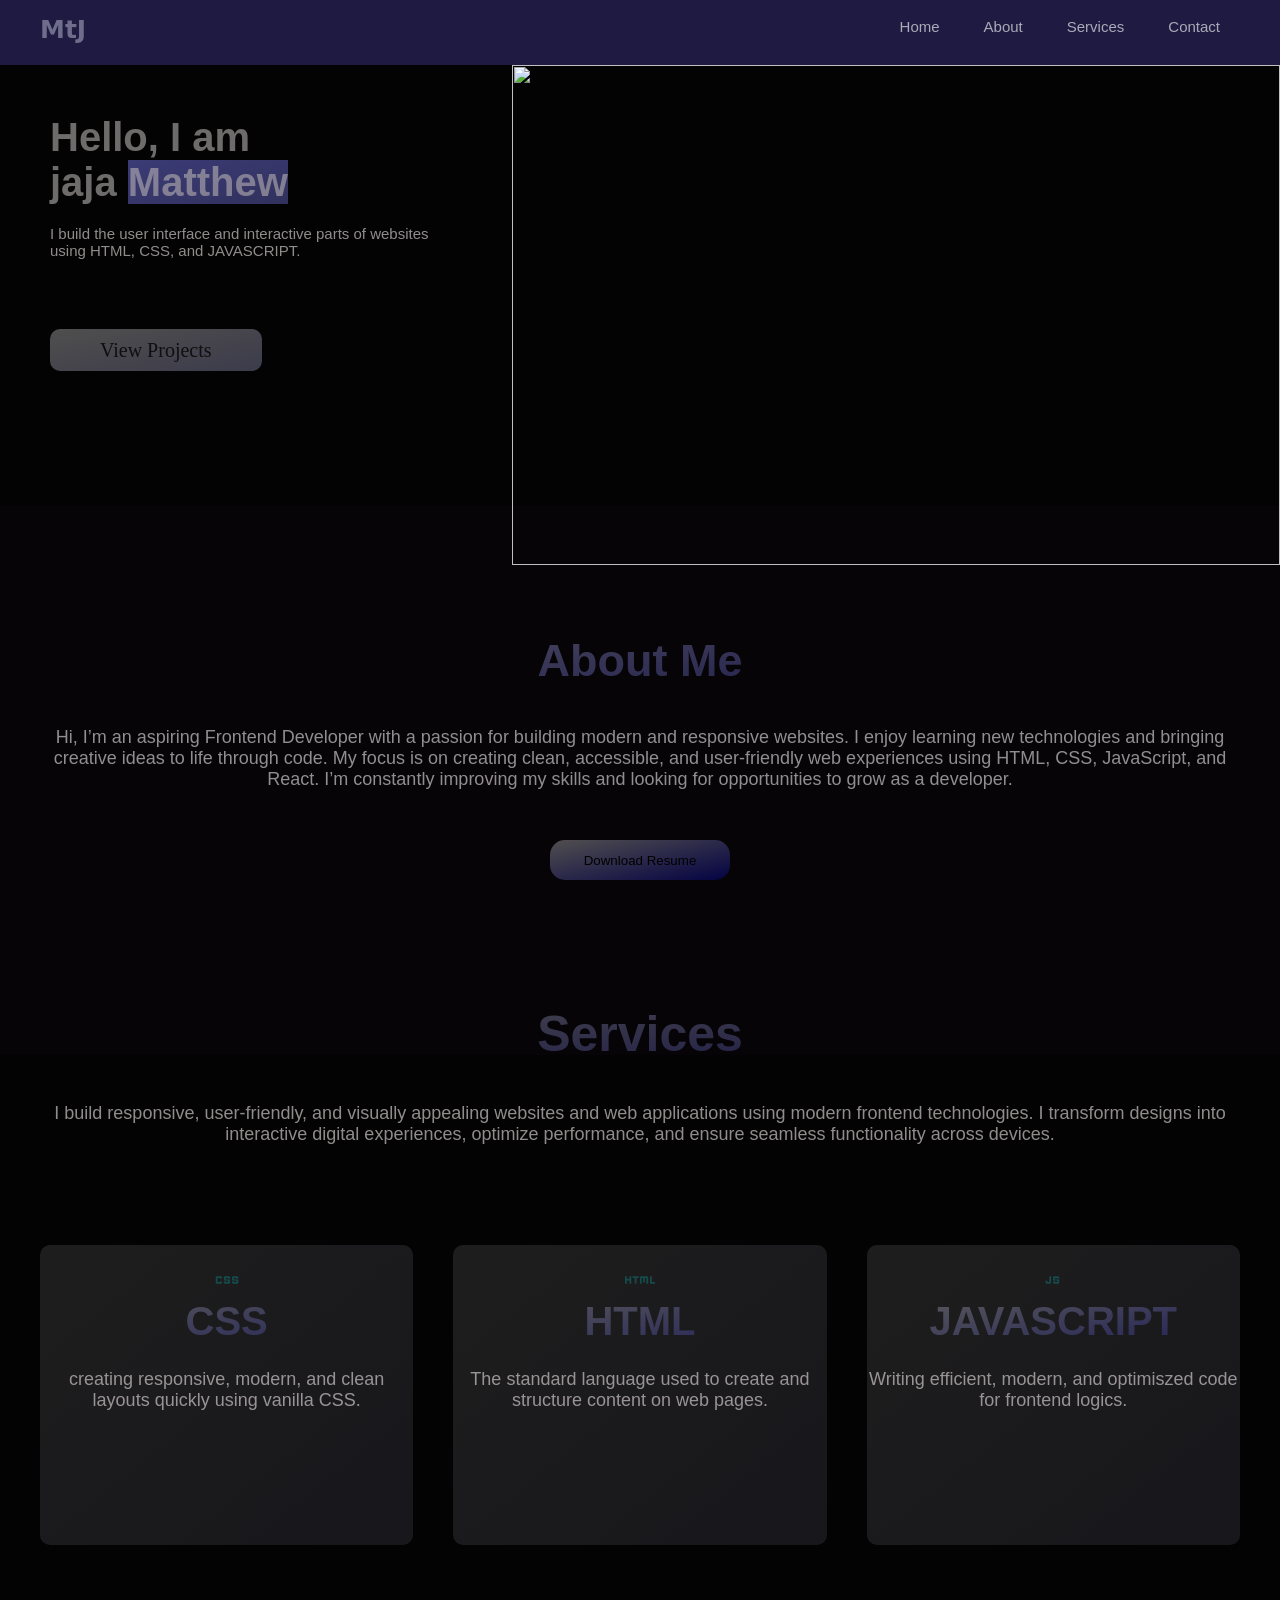
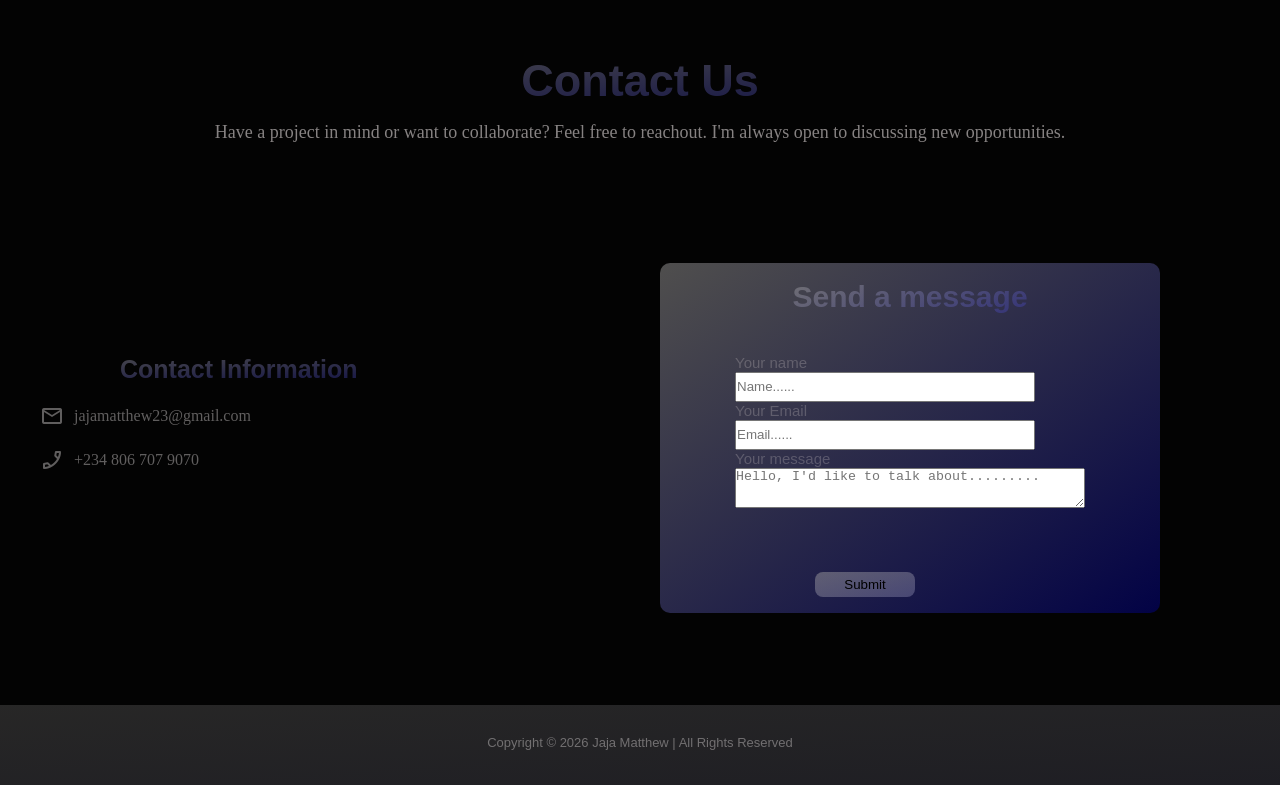
==== index.html @ aedc5467 "first commit" ====
<!DOCTYPE html>
<html lang="en">
<head>
    <meta charset="UTF-8">
    <meta name="viewport" content="width=device-width, initial-scale=1.0">
    <link rel="stylesheet" href="https://cdnjs.cloudflare.com/ajax/libs/font-awesome/7.0.1/css/all.min.css" integrity="sha512-2SwdPD6INVrV/lHTZbO2nodKhrnDdJK9/kg2XD1r9uGqPo1cUbujc+IYdlYdEErWNu69gVcYgdxlmVmzTWnetw==" crossorigin="anonymous" referrerpolicy="no-referrer" />
    <link rel="stylesheet" href="https://fonts.googleapis.com/css2?family=Material+Symbols+Outlined:opsz,wght,FILL,GRAD@20..48,100..700,0..1,-50..200" />
    <link rel="stylesheet" href="style.css">
    <title>Document</title>
</head>
<body>

    <nav id="general-nav-container">

        <div class="nav-container">

            <div class="logo-icon">
                <h1>MtJ</h1>
            </div>

            <div class="nav-links">
                <a href="#section-1">Home</a>
                <a href="#section-2">About</a>
                <a href="#section-3">Services</a>
                <a href="#section-4">Contact</a>
            </div>



        </div>
    
    </nav>

    <section id="section-1">

        <div class="section-1-container">

            <div class="section-1-description">
              
                <h2>Hello, I am <br>jaja <span>Matthew</span></h2>
                <p>I build the user interface and interactive parts of websites using HTML, CSS, and JAVASCRIPT.</p>

                 <a href="viewprojects.html">View Projects</a>
              
            </div>
            
            
            
            
            
            
            
            
            <div class="section-1-img-container">
                <img src="https://images.unsplash.com/photo-1607706189992-eae578626c86?w=600&auto=format&fit=crop&q=60&ixlib=rb-4.1.0&ixid=M3wxMjA3fDB8MHxzZWFyY2h8N3x8ZnJvbnRlbmQlMjBpbWFnZXMlMjBmb3IlMjBodG1sJTIwYW5kJTIwY3NzJTIwYW5kJTIwamF2YXNjcmlwdHxlbnwwfHwwfHx8MA%3D%3D" alt="" class="section-1-img">
            </div>
        
        </div>






    </section>

     <section id="section-2">

        <div class="section-2-container">

            

            <div class="overlay">
                <div class="overlay-about">
                      <h1>About Me</h1>
                     <p>Hi, I’m an aspiring Frontend Developer with a passion for building modern and responsive websites. I enjoy learning new technologies and bringing creative ideas to life through code. My focus is on creating clean, accessible, and user-friendly web experiences using HTML, CSS, JavaScript, and React. I’m constantly improving my skills and looking for opportunities to grow as a developer.</p>
                     <button>Download Resume<i class="fa-solid fa-download" style="color: black;"></i></button>
                </div>

                


            </div>

        </div>




    </section>

    <section id="section-3">

        <div class="section-3-container">

            <div class="section-3-description">
                <h3>Services</h3>
                <p>I build responsive, user-friendly, and visually appealing websites and web applications using modern frontend technologies. I transform designs into interactive digital experiences, optimize performance, and ensure seamless functionality across devices.</p>
            </div>

         <div class="section-3-all-card-container">

            <div class="section-3-css">
               <span class="material-symbols-outlined">
                    css
                </span>
               <h4>CSS</h4>
               <p>creating responsive, modern, and clean layouts quickly using vanilla CSS.</p>
            </div>

            <div class="section-3-css">
               <span class="material-symbols-outlined">
                        html
                </span>
               <h4>HTML</h4>
               <p>The standard language used to create and structure content on web pages.</p>
            </div>

            <div class="section-3-css">
               <span class="material-symbols-outlined">
                    javascript
                </span>
               <h4>JAVASCRIPT</h4>
                <p>Writing efficient, modern, and optimiszed code for frontend logics. </p>
            </div>


         </div>




        </div>

    </section>

    <section id="section-4">

        <div class="section-4-all-container">


            <div class="section-4-division-1">
                <h5><span>Contact</span> Us</h5>
                <p>Have a project in mind or want to collaborate? Feel free to reachout. I'm always open to discussing new opportunities.</p>
            </div>

            <div class="section-4-division-2">

                <div class="all-contact-info">

                     <div class="contact-info">
                        <h1>Contact Information</h1>
                       <div class="email-div">
                         <span class="material-symbols-outlined">
                            mail
                        </span><a href="mailto:jajamatthew23@gmail.com">jajamatthew23@gmail.com</a>
                       </div>
                       <div class="email-div">
                         <span class="material-symbols-outlined">
                            phone_enabled
                        </span><a href="tel:+2348067079070">+234 806 707 9070</a>
                       </div>

                    </div>
                </div>

                <div class="all-form-container">

                   <div class="form-container">
                            <h2>Send a message</h2>
                        <form>
                           <div>
                             <label for="name">Your name</label><br>
                            <input type="text" id="name" placeholder="Name......">
                           </div>

                           <div>
                            
                             <label for="email">Your Email</label><br>
                             <input type="email" id="email" placeholder="Email......">
                           </div>
                    

                            <div>
                                 <label for="message">Your message</label><br>
                                <textarea name="message" id="message" placeholder="Hello, I'd like to talk about........."></textarea>
                            </div>
                    
                            <button type="submit">Submit</button>
                
                        </form>
                    </div>

                </div>
            
            </div>


        </div>

            



    </section>

    <footer id="section-5">
        <h1>Copyright &copy; 2026 Jaja Matthew | All Rights Reserved</h1>


    </footer>
    
</body>
</html>
---- style.css ----
*{
    margin: 0px;
    padding: 0px;
    box-sizing: border-box;
}


@import url('https://fonts.googleapis.com/css2?family=Creepster&display=swap');
@import url('https://fonts.googleapis.com/css2?family=Roboto:ital,wght@0,100..900;1,100..900&display=swap');


body{
     background-color:rgba(0, 0, 0, 0.989);
}

#general-nav-container{
    width:100%;
    height: 65px;
    background-color: rgba(54, 46, 115, 0.555);
    position: fixed;
    
    
}





.nav-container{
    display: flex;
    justify-content: space-between;
    align-items: center;
    padding-left: 40px;
    padding-right: 40px;
    padding-top: 10px;
}

.nav-container h1{
    font-size: 25px;
    font-weight: 800;
    font-family: "Creepster", system-ui;
    padding-top: 5px;
    color: rgba(119, 119, 147, 0.909);
    
    
}



.nav-links a{
   font-size: 15px; 
   font-weight: 548;
    font-family: "Roboto", sans-serif;
   padding: 20px;
   text-decoration: none;
    color:rgba(255, 255, 255, 0.626);
    cursor: pointer;

}

.nav-links a:hover{
    background-color:  rgba(96, 96, 121, 0.292) ;
    padding: 8px 20px;
    border-radius: 10px;
    color: rgba(0, 0, 0, 0.452);
}

#section-1{
    height: 505px;
}

.section-1-container{
    display: flex;
    justify-content: space-between;
    padding-top: 65px;
    

}

.section-1-description{
    width: 40%;
    padding:50px ;
}



.section-1-img-container{
    width: 60%;
    
}

.section-1-img{
    width: 100%;
    height: 500px;
}

.section-1-description h2{
    font-size: 40px;
    font-weight: 600;
     font-family: "Roboto", sans-serif;
    padding-bottom: 20px;
    color:rgba(185, 181, 181, 0.587);
}

.section-1-description span{
    background: linear-gradient(to bottom right, rgb(59, 59, 118), rgba(26, 25, 25, 0.763));
    background-size: 400% 400%;
    animation: gradientMove 2s ease infinite;
}
@keyframes gradientMove {
    0%{
        background-position: 0% 50%;
    }
    50%{
        background-position: 100% 50%;
    }
    100%{
        background-position: 0% 50%;
    }
}
.section-1-description p{
    font-size: 15px;
     font-family: "Roboto", sans-serif;
    color:rgba(206, 200, 200, 0.701);
    padding-bottom: 80px;
}

.section-1-description a{
    padding: 10px 50px;
    font-size: 20px;
    text-decoration: none;
    border-radius: 10px;
    background: linear-gradient(to bottom right,  rgba(168, 166, 164, 0.463), rgba(0, 0, 255, 0.265));
    color: rgba(14, 13, 13, 0.957);
    cursor: pointer;
    background-size: 400% 400%;
    animation: gradientMove 2s ease infinite;
    
}
@keyframes gradientMove {
    0%{
        background-position: 0% 50%;
    }
    50%{
        background-position: 100% 50%;
    }
    100%{
        background-position: 0% 50%;
    }
}




#section-2{
    height: 500px;
}



.section-2-container{
    background-color: black;
    min-height: 550px;
    width: 100%;
    background-size: cover;
    background-position: center;
    
    
}

.overlay{
    background:rgba(19, 13, 24, 0.329);
    height: 550px;

    
    
}

.overlay-about{
    text-align: center;
    padding: 40px;
}





.overlay h1{
    font-size: 45px;
    font-weight: 600;
     font-family: "Lobster Two", sans-serif;
     padding-top: 90px;
     padding-bottom:40px ;
    background: linear-gradient(to bottom right,  rgba(168, 166, 164, 0.683), rgba(0, 0, 255, 0.226));
     -webkit-background-clip: text;
     -webkit-text-fill-color: transparent;
     background-clip: text;
     color: transparent;
     
    
    
    
}

.overlay p{
   font-size: 18px;
   padding-bottom: 50px;
  color:rgba(206, 200, 200, 0.701);
    font-family: "Roboto", sans-serif;
    
}

.overlay button{
    height: 40px;
    width: 180px;
    border: none;
    border-radius: 15px;
    background: linear-gradient(to bottom right,  rgba(168, 166, 164, 0.463), rgba(0, 0, 255, 0.244));
    cursor: pointer;
    

}

.overlay-description{
    display: flex;
    justify-content: center;
    gap: 4px;
    width: 600px;
    height: 100px;
    background-color: rgba(32, 32, 32, 0.566);
    color: rgba(104, 99, 99, 0.792);
    margin-top: 150px ;
    margin-left: 40px;
    margin-right: 40px;
    border-radius: 10px;
    padding: 20px;
    
}

.overlay-description h2{
    font-family: "Roboto", sans-serif;

}

#section-3{
      color: rgba(154, 154, 159, 0.466);
      height: 650px;
}


.section-3-container{
    display: flex;
    flex-direction: column;
    gap: 60px;

}

.section-3-description{
    text-align: center;
    
}

.section-3-description h3{
    
    font-size: 50px;
    font-weight: 600;
     font-family: "Lobster Two", sans-serif;
     padding-bottom:40px ;
     background: linear-gradient(to bottom right,  rgba(168, 166, 164, 0.463), rgba(0, 0, 255, 0.24));
     -webkit-background-clip: text;
     -webkit-text-fill-color: transparent;
     background-clip: text;
     color: transparent;
     
}

.section-3-description p{
      font-size: 18px;
   padding-bottom: 50px;
 color:rgba(206, 200, 200, 0.701);
    font-family: "Roboto", sans-serif;
    padding: 0px 20px 40px;
}


.section-3-all-card-container{
    display: flex;
    justify-content: space-between;
    gap: 40px;
    padding-left: 40px;
    padding-right: 40px;
    
    
}

.section-3-css{
    width: 400px;
    height: 300px;
    background: linear-gradient(to bottom right,  rgba(137, 136, 135, 0.201), rgba(0, 0, 255, 0.078));
    text-align: center;
    border-radius: 10px;
    background-size: 400% 400%;
    animation: gradientMove 4s ease infinite;
}
@keyframes gradientMove {
    0%{
        background-position: 0% 50%;
    }
    50%{
        background-position: 100% 50%;
    }
    100%{
        background-position: 0% 50%;
    }
}




.section-3-css .material-symbols-outlined{
    font-size: 30px;
    color: rgba(0, 255, 255, 0.208);
    padding-top: 20px;
}

.section-3-css h4{
    font-size: 40px;
    font-weight: 800;
     font-family: "Lobster Two", sans-serif;
     padding-bottom: 25px;
     background: linear-gradient(to bottom right,  rgba(168, 166, 164, 0.463), rgba(0, 0, 255, 0.263));
     -webkit-background-clip: text;
     -webkit-text-fill-color: transparent;
     background-clip: text;
     color: transparent;
     
}

.section-3-css p{
    font-size:18px;
   color:rgba(206, 200, 200, 0.701);
     font-family: "Lobster Two", sans-serif;
}

#section-4{
    height: 650px;
     color:rgba(206, 200, 200, 0.701);
}

.section-4-all-container{
    display: flex;
    flex-direction: column;
    gap: 70px;
}

.section-4-division-1{
    text-align: center;
}

.section-4-division-1 h5{
    font-size: 45px;
    font-weight: 700;
    padding-bottom: 15px;
     font-family: "Lobster Two", sans-serif;
      background: linear-gradient(to bottom right,  rgba(168, 166, 164, 0.463), rgba(0, 0, 255, 0.263));
     -webkit-background-clip: text;
     -webkit-text-fill-color: transparent;
     background-clip: text;
     color: transparent;
     
}

.section-4-division-1 p{
    font-size: 18px;
     color:rgba(206, 200, 200, 0.648);
}

.section-4-division-2{
    display: flex;
    justify-content: space-between;
    align-items: center;
    gap: 40px;
    padding-left: 40px;
    padding-right: 40px;
    
}

.all-contact-info{
    width: 50%;
    
}

.all-form-container{
    width: 50%;
}

.contact-info{
    display: flex;
    flex-direction: column;
    gap: 20px;
}

.contact-info h1{
    font-size: 25px;
     font-family: "Lobster Two", sans-serif;
     padding-left: 80px;
       background: linear-gradient(to bottom right,  rgba(168, 166, 164, 0.463), rgba(0, 0, 255, 0.263));
     -webkit-background-clip: text;
     -webkit-text-fill-color: transparent;
     background-clip: text;
     color: transparent;
     
}

.email-div{
    display: flex;
    align-items:center ;
    gap: 10px;
}

.email-div span{
     color:rgba(206, 200, 200, 0.461); 
}

.email-div a{
    text-decoration: none;
    color:rgba(206, 200, 200, 0.461); 
}

.form-container{
    display: flex;
    flex-direction: column;
    justify-content: center;
    align-items: center;
    width: 500px;
    height:350px;
     background: linear-gradient(to bottom right,  rgba(168, 166, 164, 0.463), rgba(0, 0, 255, 0.263));
     border-radius: 10px;
     margin-top: 50px;
    
}

.form-container h2{
    font-size: 30px;
    padding-bottom: 40px;
    font-family: "Lobster Two", sans-serif;
       background: linear-gradient(to bottom right,  rgba(168, 166, 164, 0.463), rgba(0, 0, 255, 0.263));
     -webkit-background-clip: text;
     -webkit-text-fill-color: transparent;
     background-clip: text;
     color: transparent;

}

form label{
    font-size: 15px;
     color:rgba(206, 200, 200, 0.274); 
    text-align: center;
     font-family: "Lobster Two", sans-serif;

}

form input{
    width: 300px;
    height: 30px;
}

form textarea{
    width: 350px;
    height: 40px;
}

form button{
    width: 100px;
    height: 25px;
    margin-left: 80px;
    margin-top: 60px;
    border-radius: 8px;
    border: none;
      background: linear-gradient(to bottom right,  rgba(168, 166, 164, 0.463), rgba(0, 0, 255, 0.263));
      cursor: pointer;
      background-size: 400% 400%;
      animation: gradientMove 2s ease infinite;
}
@keyframes gradientMove {
    0%{
        background-position: 0% 50%;
    }
    50%{
        background-position: 100% 50%;
    }
    100%{
        background-position: 0% 50%;
    }
}

#section-5{
    background: linear-gradient(to bottom right,  rgba(168, 166, 164, 0.221), rgba(0, 0, 255, 0.094));
      background-size: 400% 400%;
      height: 80px;
      animation: gradientMove 5s ease infinite;
}
@keyframes gradientMove {
    0%{
        background-position: 0% 50%;
    }
    50%{
        background-position: 100% 50%;
    }
    100%{
        background-position: 0% 50%;
    }
}

footer h1{
    font-size: 13px;
    font-weight: 400;
    text-align: center;
    padding-top: 30px;
     font-family: "Lobster Two", sans-serif;
      color:rgba(248, 242, 242, 0.374); 

}
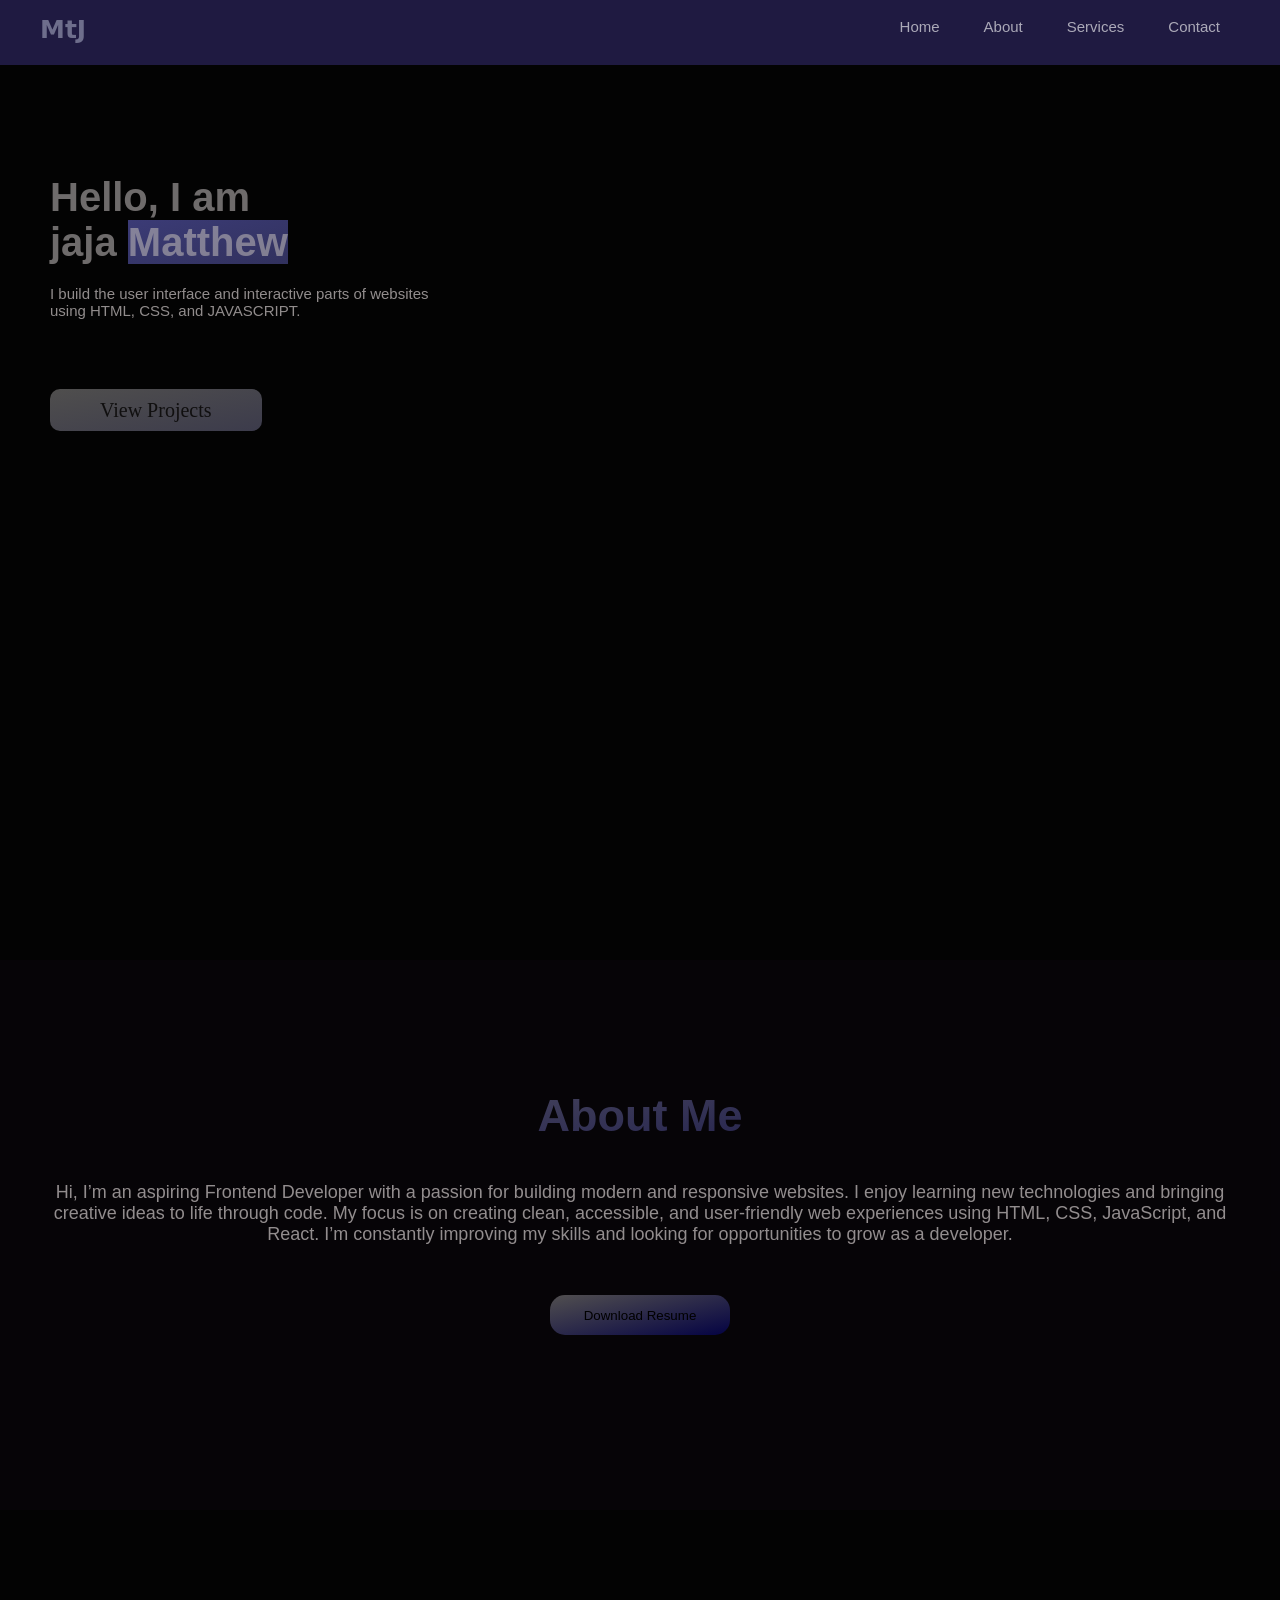
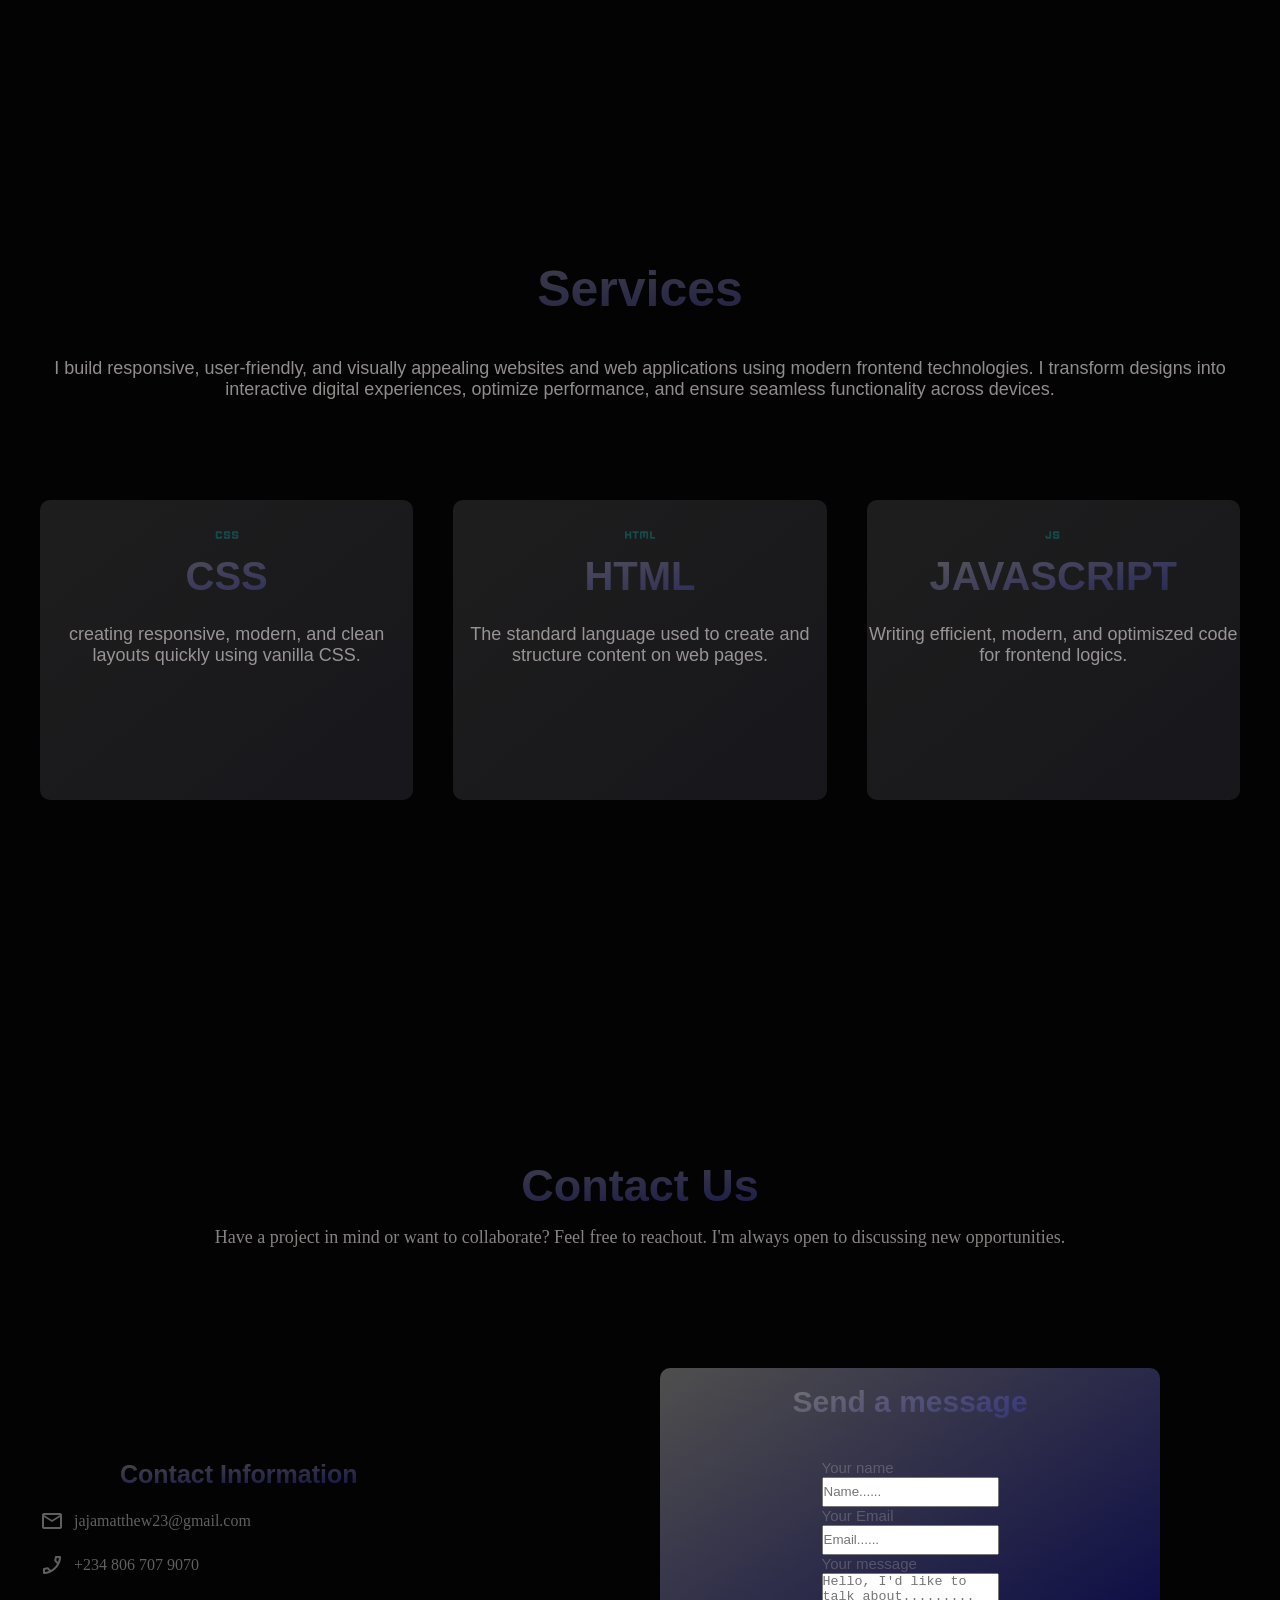
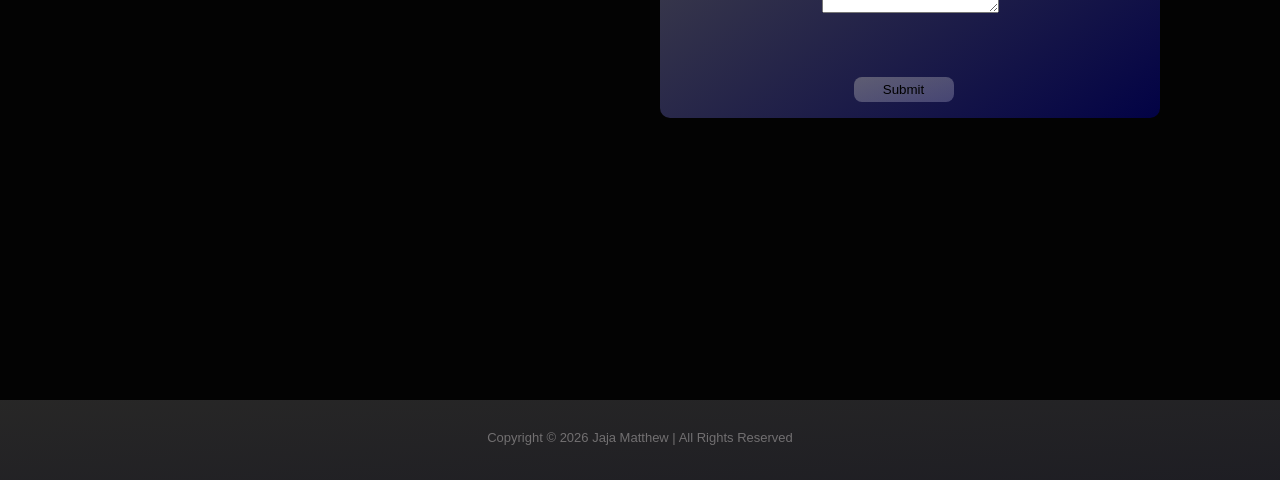
==== commit 88f4d80f: "update portfolio" ====
--- a/index.html
+++ b/index.html
@@ -18,13 +18,18 @@
                 <h1>MtJ</h1>
             </div>
 
-            <div class="nav-links">
+            <div class="nav-links" id="nav-links">
                 <a href="#section-1">Home</a>
                 <a href="#section-2">About</a>
                 <a href="#section-3">Services</a>
                 <a href="#section-4">Contact</a>
             </div>
 
+            <div class="menu" onclick="displaynavs()">
+                <span class="material-symbols-outlined">
+                            menu
+                </span>
+            </div>
 
 
         </div>
@@ -209,6 +214,20 @@
 
 
     </footer>
+
+
+
+    <script>
+        function displaynavs(){
+            const nav = document.getElementById("nav-links")
+            
+            if(nav.style.display == "none"){
+                nav.style.display = "flex"
+            }else{
+                nav.style.display = "none"
+            }
+        }
+    </script>
     
 </body>
 </html>
--- a/style.css
+++ b/style.css
@@ -34,6 +34,12 @@
     padding-right: 40px;
     padding-top: 10px;
 }
+
+.menu{
+    display: none;
+}
+
+
 
 .nav-container h1{
     font-size: 25px;
@@ -66,7 +72,9 @@
 }
 
 #section-1{
-    height: 505px;
+    min-height: 100vh;
+    height: auto;
+    padding: 60px 0px;
 }
 
 .section-1-container{
@@ -91,7 +99,8 @@
 
 .section-1-img{
     width: 100%;
-    height: 500px;
+    height: auto;
+    display: block;
 }
 
 .section-1-description h2{
@@ -153,7 +162,9 @@
 
 
 #section-2{
-    height: 500px;
+    min-height: 100vh;
+    height: auto;
+    padding: 60px 0px;
 }
 
 
@@ -244,7 +255,9 @@
 
 #section-3{
       color: rgba(154, 154, 159, 0.466);
-      height: 650px;
+      min-height: 100vh;
+      height:auto;
+      padding: 60px 0px;
 }
 
 
@@ -294,7 +307,8 @@
 }
 
 .section-3-css{
-    width: 400px;
+    flex: 1 1 300px;
+    max-width: 400px;
     height: 300px;
     background: linear-gradient(to bottom right,  rgba(137, 136, 135, 0.201), rgba(0, 0, 255, 0.078));
     text-align: center;
@@ -343,7 +357,9 @@
 }
 
 #section-4{
-    height: 650px;
+    min-height: 100vh;
+    height: auto;
+    padding: 60px 0px;
      color:rgba(206, 200, 200, 0.701);
 }
 
@@ -432,7 +448,8 @@
     flex-direction: column;
     justify-content: center;
     align-items: center;
-    width: 500px;
+    width:100%;
+    max-width: 500px;
     height:350px;
      background: linear-gradient(to bottom right,  rgba(168, 166, 164, 0.463), rgba(0, 0, 255, 0.263));
      border-radius: 10px;
@@ -461,19 +478,19 @@
 }
 
 form input{
-    width: 300px;
+    width:100%;
     height: 30px;
 }
 
 form textarea{
-    width: 350px;
+    width:100%;
     height: 40px;
 }
 
 form button{
     width: 100px;
     height: 25px;
-    margin-left: 80px;
+    margin-left: 32px;
     margin-top: 60px;
     border-radius: 8px;
     border: none;
@@ -530,7 +547,94 @@
 
 
 
-
-
-
-
+@media screen and (max-width:768px){
+
+    .nav-container{
+       
+        padding:15px;
+        gap:15px;
+    }
+
+    .menu{
+        display: flex;
+        color: white;
+    }
+
+    .nav-links{
+        display:none;
+        flex-direction:column;
+        align-items:center;
+        gap:15px;
+        position: absolute;
+        top: 65px;
+        right: 0px;
+        background-color: rgb(59, 59, 118);
+    }
+
+    .section-1-container{
+        flex-direction:column-reverse;
+        align-items:center;
+        text-align:center;
+    }
+
+    .section-1-description,
+    .section-1-img-container{
+        width:100%;
+        padding:20px;
+    }
+
+    .section-1-description h2{
+        font-size:32px;
+    }
+
+    .overlay-about{
+        padding:25px;
+    }
+
+    .overlay h1{
+        font-size:35px;
+    }
+
+    .section-3-all-card-container{
+        flex-direction:column;
+        align-items:center;
+    }
+
+    .section-3-css{
+        width:90%;
+    }
+
+    .section-4-division-2{
+        flex-direction:column;
+    }
+
+    .all-contact-info,
+    .all-form-container{
+        width:100%;
+    }
+
+    .contact-info h1{
+        padding-left:0;
+        text-align:center;
+    }
+
+    .form-container{
+        width:100%;
+        max-width:450px;
+        margin:auto;
+    }
+
+    form input,
+    form textarea{
+        width:100%;
+    }
+
+    footer h1{
+        font-size:11px;
+        padding:20px;
+    }
+
+}
+
+
+
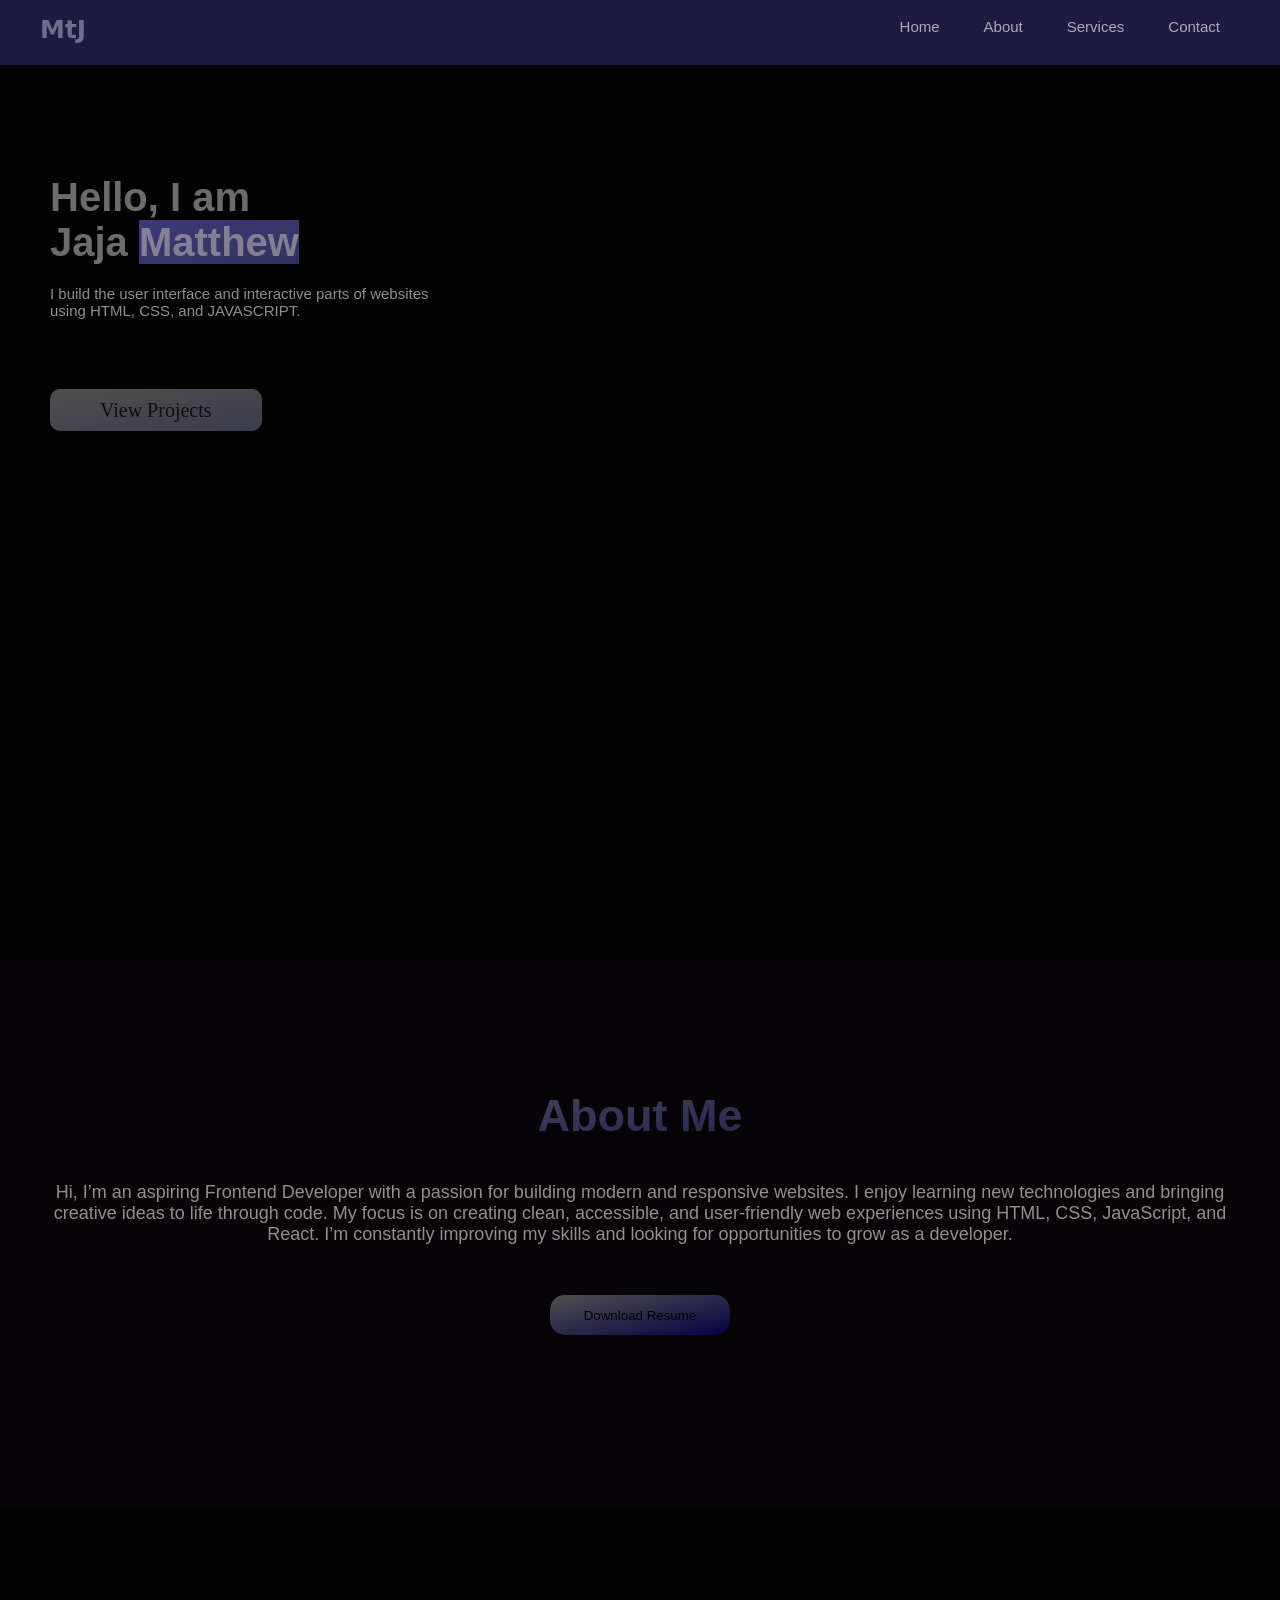
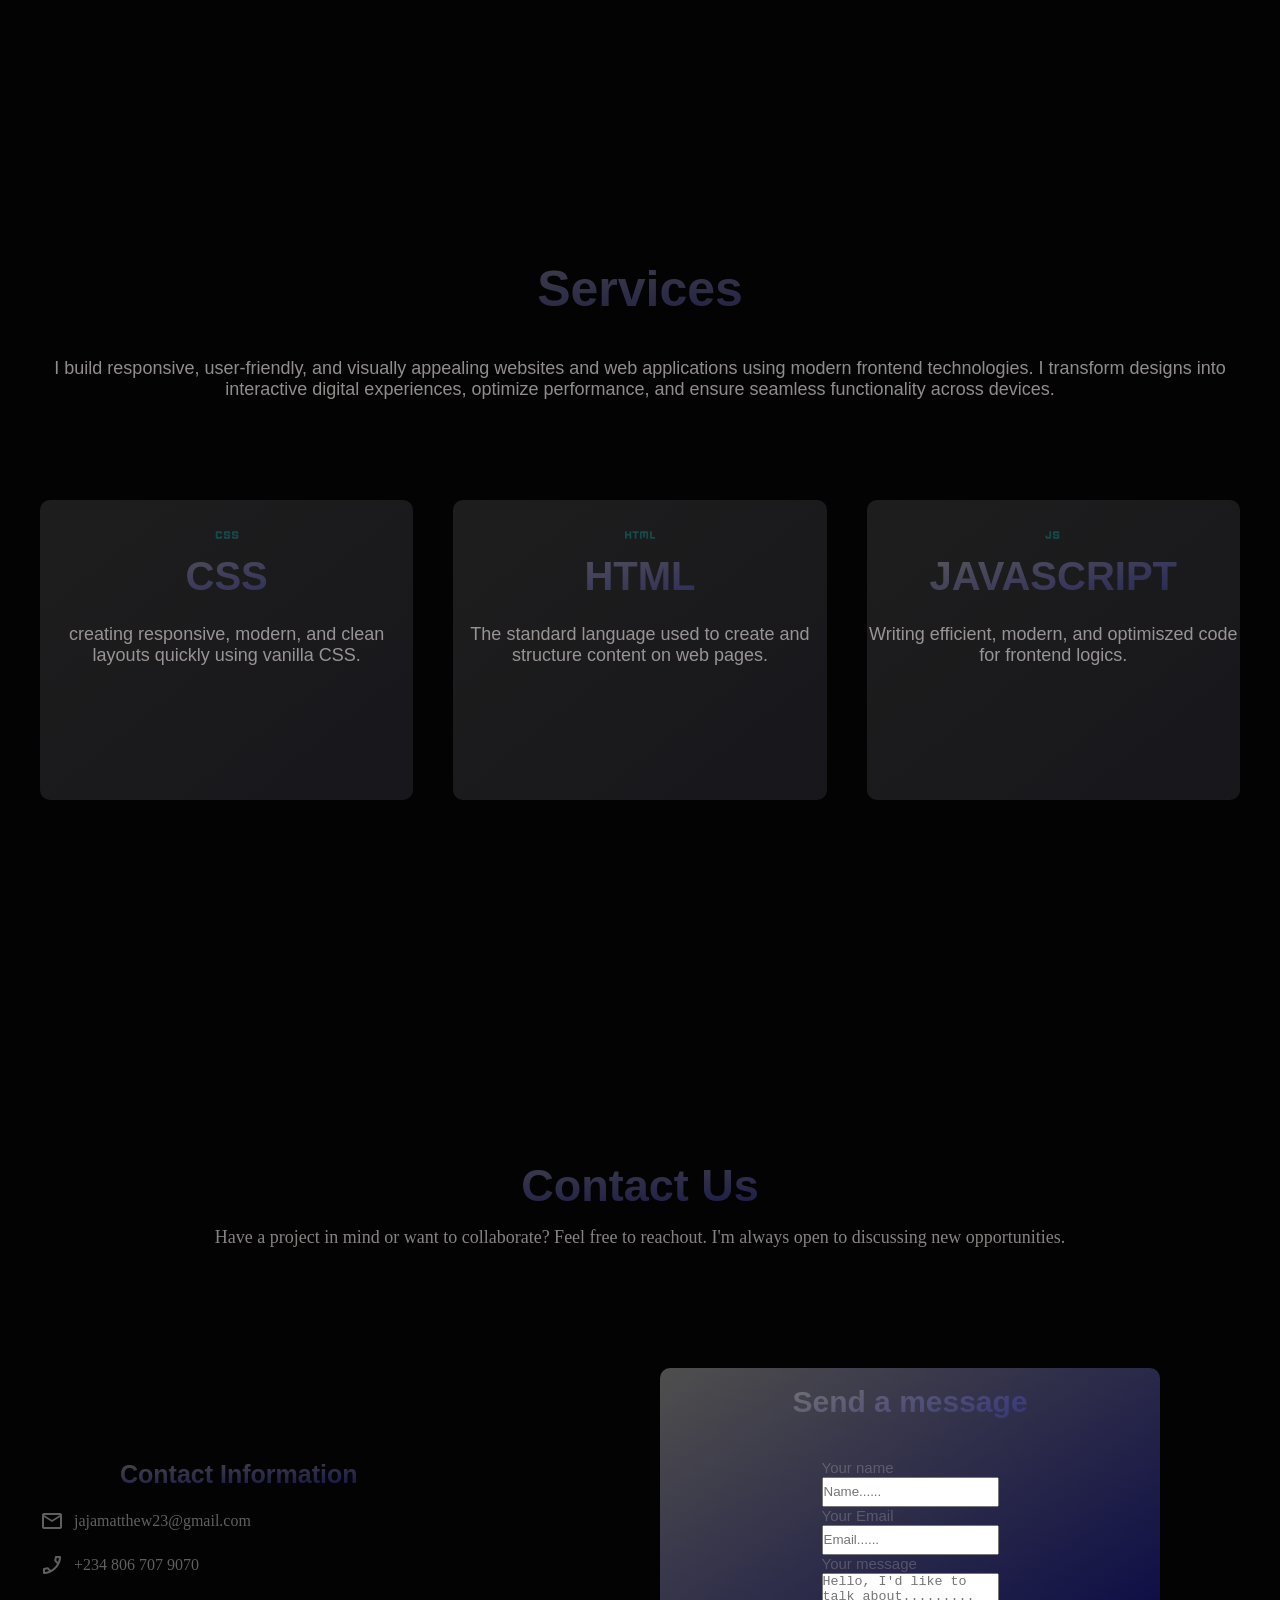
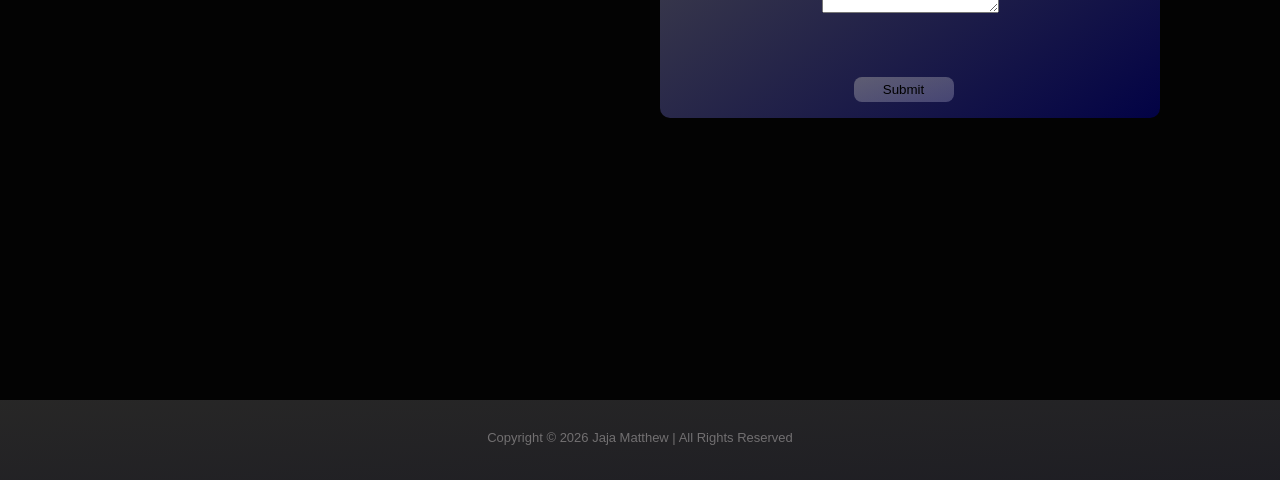
==== commit e748b136: "update portfolio" ====
--- a/index.html
+++ b/index.html
@@ -42,7 +42,7 @@
 
             <div class="section-1-description">
               
-                <h2>Hello, I am <br>jaja <span>Matthew</span></h2>
+                <h2>Hello, I am <br>Jaja <span>Matthew</span></h2>
                 <p>I build the user interface and interactive parts of websites using HTML, CSS, and JAVASCRIPT.</p>
 
                  <a href="viewprojects.html">View Projects</a>
--- a/style.css
+++ b/style.css
@@ -557,7 +557,7 @@
 
     .menu{
         display: flex;
-        color: white;
+        color: rgba(171, 162, 162, 0.774);
     }
 
     .nav-links{
@@ -568,7 +568,7 @@
         position: absolute;
         top: 65px;
         right: 0px;
-        background-color: rgb(59, 59, 118);
+         background: linear-gradient(to bottom right,  rgba(191, 187, 184, 0.244), rgba(14, 14, 145, 0.701));
     }
 
     .section-1-container{
